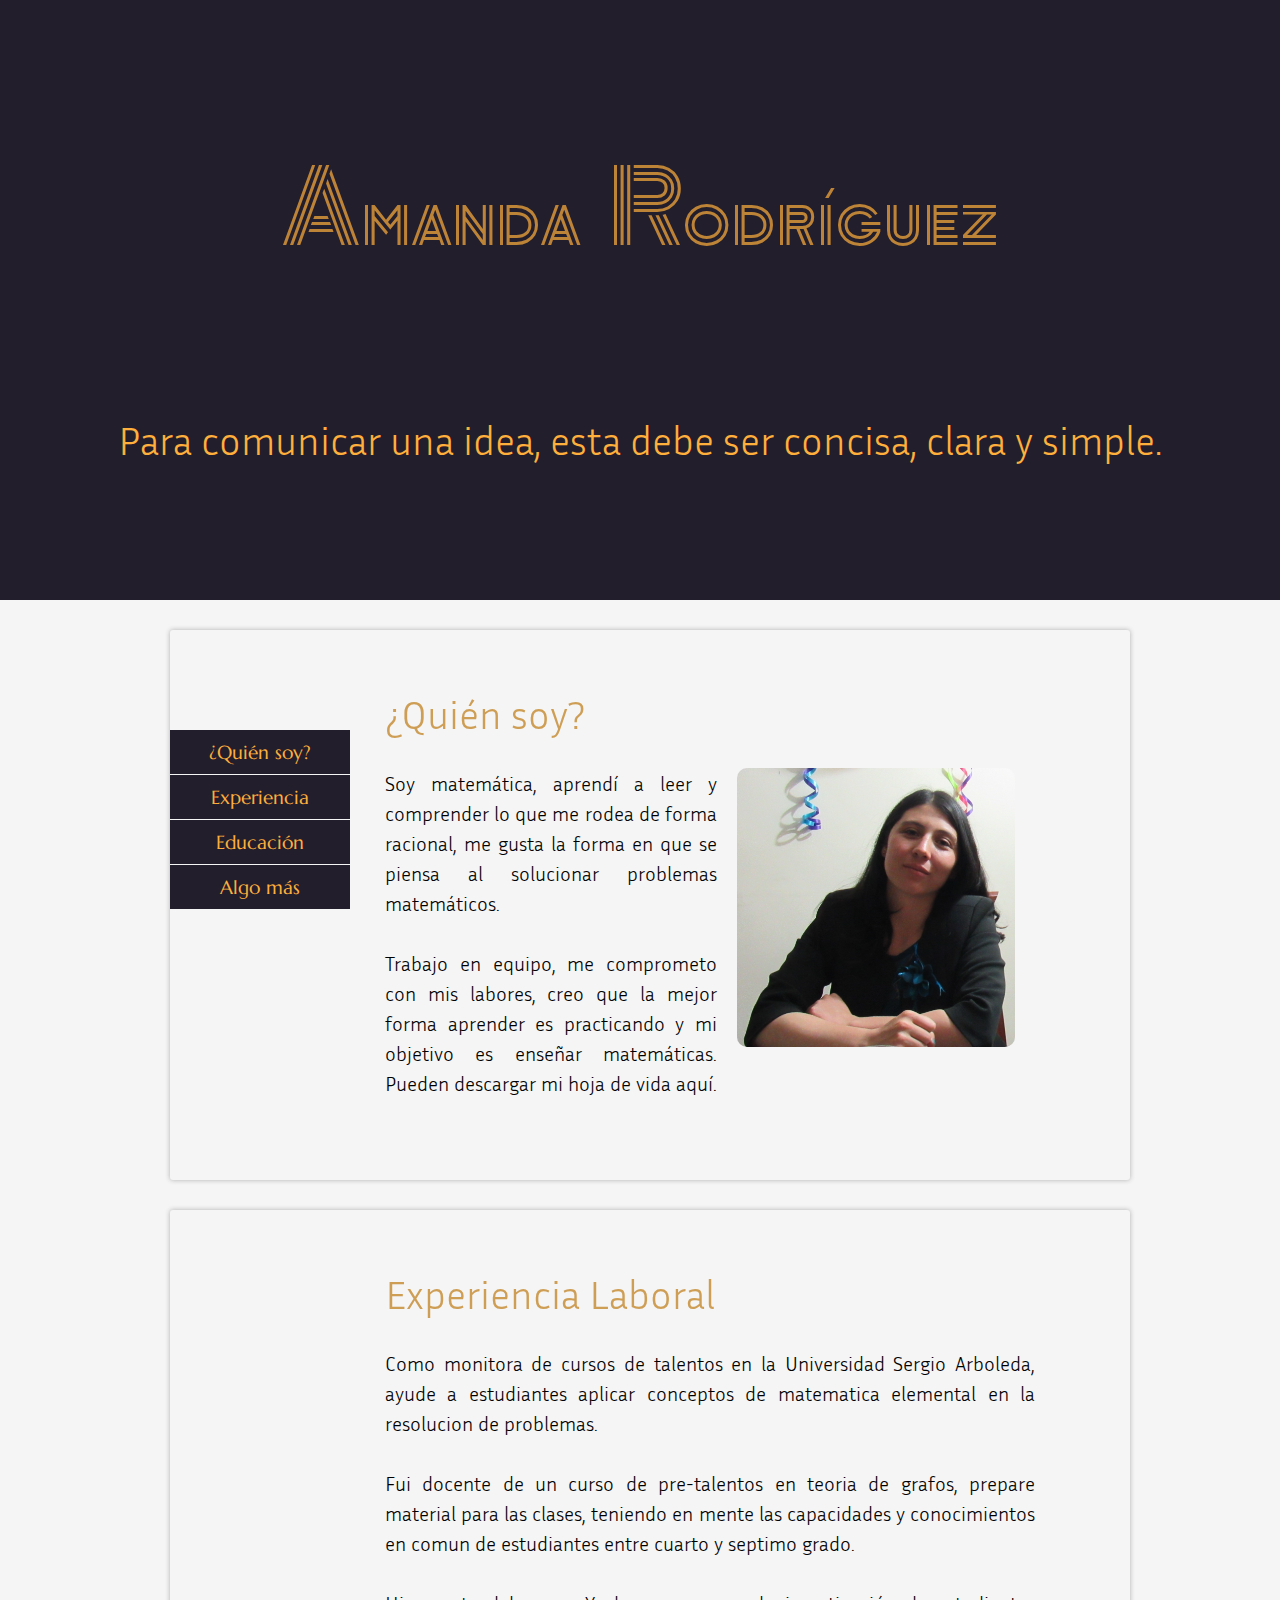
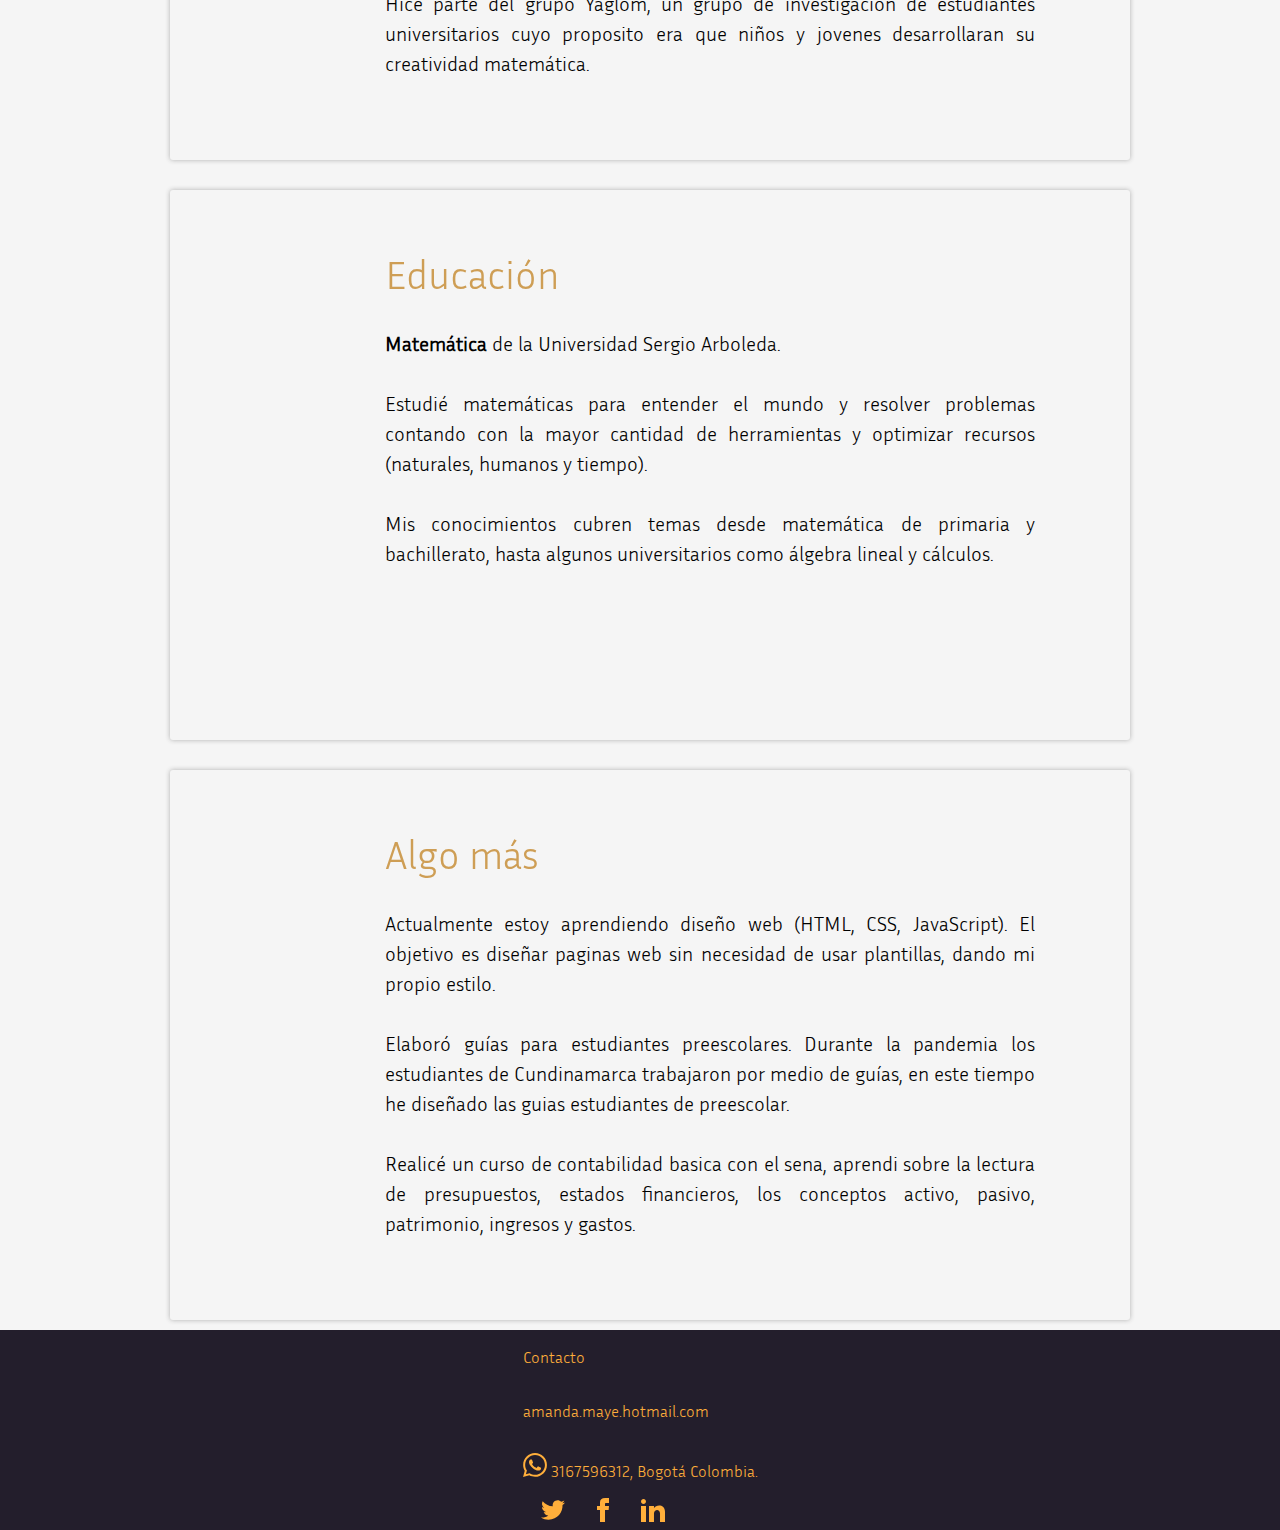
==== index.html @ 8778dc77 "imagen" ====
<!DOCTYPE html>
<html>
    <head>
        <title> Amanda Rodríguez
        </title>
        <link href="https://fonts.googleapis.com/css2?family=Zen+Tokyo+Zoo&display=swap" rel="stylesheet">
        <link href="https://fonts.googleapis.com/css2?family=Lora:ital@1&family=Zen+Tokyo+Zoo&display=swap" rel="stylesheet">
        
        <meta name="viewport" content="width=device-width, initial-scale=1">
        
        <!--Para dar una descripcion corta-->
        <meta property=’og:title’ content='Amanda Rodríguez'/>
        <meta property=’og:image’ content='https://ibb.co/yY8FyVw'/>
        <meta property=’og:description’ content='Pagina web personal, Matemática '/>
        <meta property=’og:url’ content='https://amanda-rodriguez.github.io/hojadevida/'/>
        <meta property='og:image:width' content='680' />
        <meta property='og:image:height' content='797' />
        <!-- TYPE BELOW IS PROBABLY: 'website' or 'article' or look on https://ogp.me/#types -->
        <meta property="og:type" content='website'/>

          <!--Fuentes que se usan-->
        <!--<link href="https://fonts.googleapis.com/css2?family=Marcellus&display=swap" rel="stylesheet">
        <link href="https://fonts.googleapis.com/css2?family=Paytone+One&display=swap" rel="stylesheet">-->
        
        <!--Archivos css-->
        <link href=css/hojauno-estilo1.css type="text/css" rel=stylesheet>
        <link href="css/hojauno-phone.css" type="text/css" rel="stylesheet">
        <link href="css/hojauno-pc.css" media="screen and (min-width: 1200px)" type="text/css" rel="stylesheet"/>
        
        <!--Archivo js-->
        <script type="text/javascript" src="jsmycv.js" defer></script>
    </head>
    <body>
        <div id=contenido>
            <header>
                <nav>
                    <ul>
                        <li  class="menu1"><a class="pronav" href="#perfil">¿Quién soy?</a></li>
                        <li  class="menu1"><a class="pronav" href="#experiencia">Experiencia</a></li>
                        <li  class="menu1"><a class="pronav" href="#educacion">Educación</a></li>
                        <li  class="menu1"><a class="pronav" href="#Intereses">Algo más</a></li>
                        <li  class="menu1"><a class="pronav" href="#contacto">Contacto</a></li>
                    </ul>
                </nav>
                <h1 id="titulo">Amanda Rodríguez</h1> 
                <div id=fondolo>
                    <div id="fotologo"></div> 
                </div>       
                <p id=comentario>
                    Para comunicar una idea, esta debe ser concisa, clara y simple.
                </p>
            </header>   
            <div id="secciones">
                <div id="nav2">
                        <ul>
                            <li><a  class="menu2" href="#perfil">¿Quién soy?</a></li>
                            <li><a  class="menu2" href="#experiencia">Experiencia</a></li>
                            <li><a  class="menu2" href="#educacion">Educación</a></li>
                            <li><a  class="menu2" href="#Intereses">Algo más</a></li>
                        </ul>
                </div>
                <div class="seccion" id="perfil">
                        <h2>¿Quién soy?</h2>
                            <p class="perfil texto"> 
                                <img id="fotoperfil" src="imagenes/fotom.png">
                                Soy matemática, aprendí a leer y comprender lo que me rodea de forma
                                racional, me gusta la forma en que se piensa al solucionar
                                problemas matemáticos.
                            </p>
                            <p class="perfil texto">
                                Trabajo en equipo,
                                me comprometo con mis labores,
                                creo que la mejor forma aprender es practicando y mi objetivo es enseñar matemáticas. 

                                Pueden descargar mi hoja de vida <a>aquí</a>.
                            </p>
                </div>
                <div class="seccion" id="experiencia">
                    <h2>Experiencia Laboral</h2>
                        <div class="fotoexperiencia"></div>
                        <p class="texto">
                            Como  monitora de cursos de talentos en la Universidad Sergio Arboleda, ayude a  estudiantes aplicar  conceptos de matematica elemental en la resolucion de problemas.              </p>
                        <p class="texto">
                            Fui docente de un curso de pre-talentos  en teoria de grafos, prepare material para las clases, teniendo en mente las capacidades y conocimientos en comun de estudiantes entre cuarto y septimo grado.
                        </p>
                        <p class="texto">
                            Hice parte del grupo Yaglom, un grupo de investigación de estudiantes universitarios 
                            cuyo proposito era que niños y jovenes desarrollaran su creatividad matemática.   
                        </p>
                </div>
                
                <div class="seccion" id="educacion">
                    <h2>Educación</h2>
                        <div class="foto2educacion"></div>
                        
                        <p class="texto">  <b>Matemática</b> de la Universidad Sergio Arboleda.</p> 
                       
                       <p class="texto"> Estudié matemáticas para entender el mundo y
                            resolver problemas contando con la mayor cantidad de herramientas y
                            optimizar recursos (naturales, humanos y tiempo). 
                        </p>
                        <p class="texto"> Mis conocimientos cubren temas desde matemática de primaria y
                            bachillerato, hasta algunos universitarios como álgebra lineal y cálculos. 
                        </p>
                </div>
                <div class="seccion" id="Intereses">
                    <h2>Algo más</h2>
                        <div class="fotocosas"></div>
                        <p class="texto">Actualmente estoy aprendiendo diseño web (HTML, CSS, JavaScript).
                             El objetivo es diseñar paginas web sin necesidad de usar plantillas,
                            dando mi propio estilo. </p>
                        <p class="texto"> Elaboró guías para estudiantes preescolares. Durante la pandemia los estudiantes de Cundinamarca 
                            trabajaron por medio de guías, en este tiempo he diseñado las guias estudiantes de preescolar.</p>
                        <p class="texto">Realicé un curso de contabilidad basica con el sena, aprendi 
                            sobre la lectura de presupuestos, estados financieros, los conceptos activo, pasivo,
                            patrimonio, ingresos y gastos.</p>
                        </div>
                
        </div>
    </div>
        <footer>
            <div id="footerdivision">
               <div class="hijo">
                  
               </div>
               <div class="hijo">
                   
               </div>
               <div class="hijo" id="contacto">
                    <p>Contacto</a></p>
                    <p>amanda.maye.hotmail.com</p>
                    <p> 
                        <svg width="24" height="24" viewBox="0 0 24 24" fill="#ffaf3b"><path d="M.057 
                            24l1.687-6.163c-1.041-1.804-1.588-3.849-1.587-5.946.003-6.556 5.338-11.891
                             11.893-11.891 3.181.001 6.167 1.24 8.413 3.488 2.245 2.248 3.481 5.236 3.48 
                            8.414-.003 6.557-5.338 11.892-11.893 11.892-1.99-.001-3.951-.5-5.688-1.448l-6.305 
                            1.654zm6.597-3.807c1.676.995 3.276 1.591 5.392 1.592 5.448 0 9.886-4.434
                             9.889-9.885.002-5.462-4.415-9.89-9.881-9.892-5.452 0-9.887 4.434-9.889 9.884-.001
                             2.225.651 3.891 1.746 5.634l-.999 3.648 
                            3.742-.981zm11.387-5.464c-.074-.124-.272-.198-.57-.347-.297-.149-1.758-.868-2.031-.967-.272-.099-.47-.149-.669.149-.198.297-.768.967-.941
                             1.165-.173.198-.347.223-.644.074-.297-.149-1.255-.462-2.39-1.475-.883-.788-1.48-1.761-1.653-2.059-.173-.297-.018-.458.13-.606.134-.133.297-.347.446-.521.151-.172.2-.296.3-.495.099-.198.05-.372-.025-.521-.075-.148-.669-1.611-.916-2.206-.242-.579-.487-.501-.669-.51l-.57-.01c-.198
                             0-.52.074-.792.372s-1.04 1.016-1.04 2.479 1.065 2.876 1.213 3.074c.149.198 2.095 3.2 5.076 
                            4.487.709.306 1.263.489 1.694.626.712.226 1.36.194 
                            1.872.118.571-.085 1.758-.719 2.006-1.413.248-.695.248-1.29.173-1.414z"/></svg> 

                    3167596312,  Bogotá Colombia.</p>

                    <div class="caja">

                        <div class="muñeco uno">
                           <a href="https://twitter.com/MayerlyRodrig19"> <svg  width="24" height="24" viewBox="0 0 24 24" fill="#ffaf3b"><path 
                            d="M24 4.557c-.883.392-1.832.656-2.828.775 1.017-.609 1.798-1.574 2.165-2.724-.951.564-2.005.974-3.127
                            1.195-.897-.957-2.178-1.555-3.594-1.555-3.179 0-5.515 2.966-4.797 6.045-4.091-.205-7.719-2.165-10.148-5.144-1.29 
                            2.213-.669 5.108 1.523 6.574-.806-.026-1.566-.247-2.229-.616-.054 2.281 1.581 4.415 3.949 4.89-.693.188-1.452.232-2.224.084.626 
                            1.956 2.444 3.379 4.6 3.419-2.07 1.623-4.678 2.348-7.29 2.04 2.179 1.397 4.768 2.212 7.548 2.212
                            9.142 0 14.307-7.721 13.995-14.646.962-.695 1.797-1.562 2.457-2.549z"/></svg></a>
                        </div>
                        <div class="muñeco dos">
                           <a href="https://www.facebook.com/mayerly.rodriguez.5070"> <svg  width="24" height="24" viewBox="0 0 24 24" fill="#ffaf3b"><path d="M9 
                                8h-3v4h3v12h5v-12h3.642l.358-4h-4v-1.667c0-.955.192-1.333 1.115-1.333h2.885v-5h-3.808c-3.596 
                                0-5.192 1.583-5.192 4.615v3.385z"/></svg></a>
                        </div>
                        <div class="muñeco tres">
                           <a href="https://www.linkedin.com/in/amanda-rodr%C3%ADguez-284a02108/"> <svg  width="24" height="24" viewBox="0 0 24 24" fill="#ffaf3b"><path d="M4.98 3.5c0 
                                1.381-1.11 2.5-2.48 2.5s-2.48-1.119-2.48-2.5c0-1.38 1.11-2.5 2.48-2.5s2.48 1.12 2.48 2.5zm.02 
                                4.5h-5v16h5v-16zm7.982 0h-4.968v16h4.969v-8.399c0-4.67 6.029-5.052 6.029 
                                0v8.399h4.988v-10.131c0-7.88-8.922-7.593-11.018-3.714v-2.155z"/></svg> </a>
                        </div>
                        
                    </div>
               </div>
            </div>
        </footer>
    </body>
</html>
---- css/hojauno-phone.css ----
body{
    min-width:320px;
}
/*Elementos del header*/
header{
    height: 100vh;    
}
#titulo{
    top: 80px;
    font-size: 60px;
}
#fotologo{
    position: relative;
    top: 50vh;
    margin: 0 auto 0 auto;
    width: 100px;
    height: 100px;
    border-radius: 100px;
    background-image: url(../imagenes/fotommaschiqui.png);
    background-size: cover;
    background-position: unset;
}
#comentario{
    bottom: 100px;
    font-size: 25px;
}
nav,#nav2{
    display: none;
}

/*Elementos de las secciones*/
.seccion{
    min-height:100vh;
    min-width: 300px;
    font-size:20px;
    margin: 10px;   
}
p{
    padding: 15px;
}
h2{
    font-size: 40px;
    padding: 15px;
}
footer{
    color:#ffaf3b;
    background-color: #231e2c;
    min-height:200px;
}

.hijo{
    padding: auto;
}
.caja{
    display: grid;
    margin-left: 20px;
    grid-template-columns: 50px 50px 50px 50px;
}
.muñeco{
    padding: auto;
}
/*cuadrar las imagenes, ademas del footer.
---- css/hojauno-pc.css ----
/*partes del header*/
header{
    height: 600px; 
}
#titulo{
    top:100px;
    padding: 50px;
    font-size:100px;
}
#botonmenu{
    display: none;
}
#fotologo{
    display:none;
}
#comentario{
    height: 240px;
    padding-top: 80px;
    font-size: 40px;
    bottom: 30px;
}

/* Partes de la navegacion*/
nav{
    display: block;
    position: fixed;
    width: 100%;  
    z-index: 1;  
    transform: translateY(-50px);
    transition: transform 0.5s;
}
.mostrarnav{
    transform: translateY(0px);
}
nav>ul{
    right: 0;
    width: 100%;
    height: 50px;
    list-style-type: none;
    margin: 0;
    padding: 15px;
}  
nav>li{
    padding: 10px 20px;
}
.menu1{
    display: inline;
    font-size: 23px;
    font-family:'indira', serif;
}
.pronav{
    padding: 30px;
}
/* Partes de la navegacion auxiliar*/
#nav2{
    display: block;
    width: 200px;
    height: 0;
    position:sticky;
    top:0;   
}
#nav2>ul{
    position: absolute;
    list-style-type: none;
    margin: 0;
    left: 10px;
    top: 100px;    
}
.menu2{
    display: block;
    width: 180px;
    padding: 10px;
    text-align: center;
    opacity: 1; 
    font-family:'Marcellus',serif;
    font-size: 19px;
    color:#FFAF3B;
    border-bottom: 1px solid rgb(245,245,245);
    background: #231e2c;
    transition: width .5s;   
}
.menu2:hover{
    width:200px;   
}
/* Partes secciones*/
#secciones{
    width: 960px;
    margin: auto;
}
.seccion{
   min-height: 550px;
    margin-top: 30px;
    width: 960px;
}

#fotoperfil{
    float:right;
    width: 278px;
    height: 279px;
    margin: 0 20px 20px 20px;
    border-radius: 10px;
}

/*Derecha solo aplica al formato pc, separa el nav2 del espacio de la seccion*/

.texto{
    width: 680px;
    text-align:justify;
    margin-left:200px;
}

h2{
    width: 100%;
    margin-left:200px;
}
#footerdivision{
    display: grid;
    grid-template-columns: auto auto auto auto;
}
.hijo{
    padding: auto;
}
.caja{
    display: grid;
    margin-left: 20px;
    grid-template-columns: 50px 50px 50px 50px;
}
.muñeco{
    padding: auto;
}

/* Aqui tengo que arreglar version solo pc y mandar lo otro a phone.*/
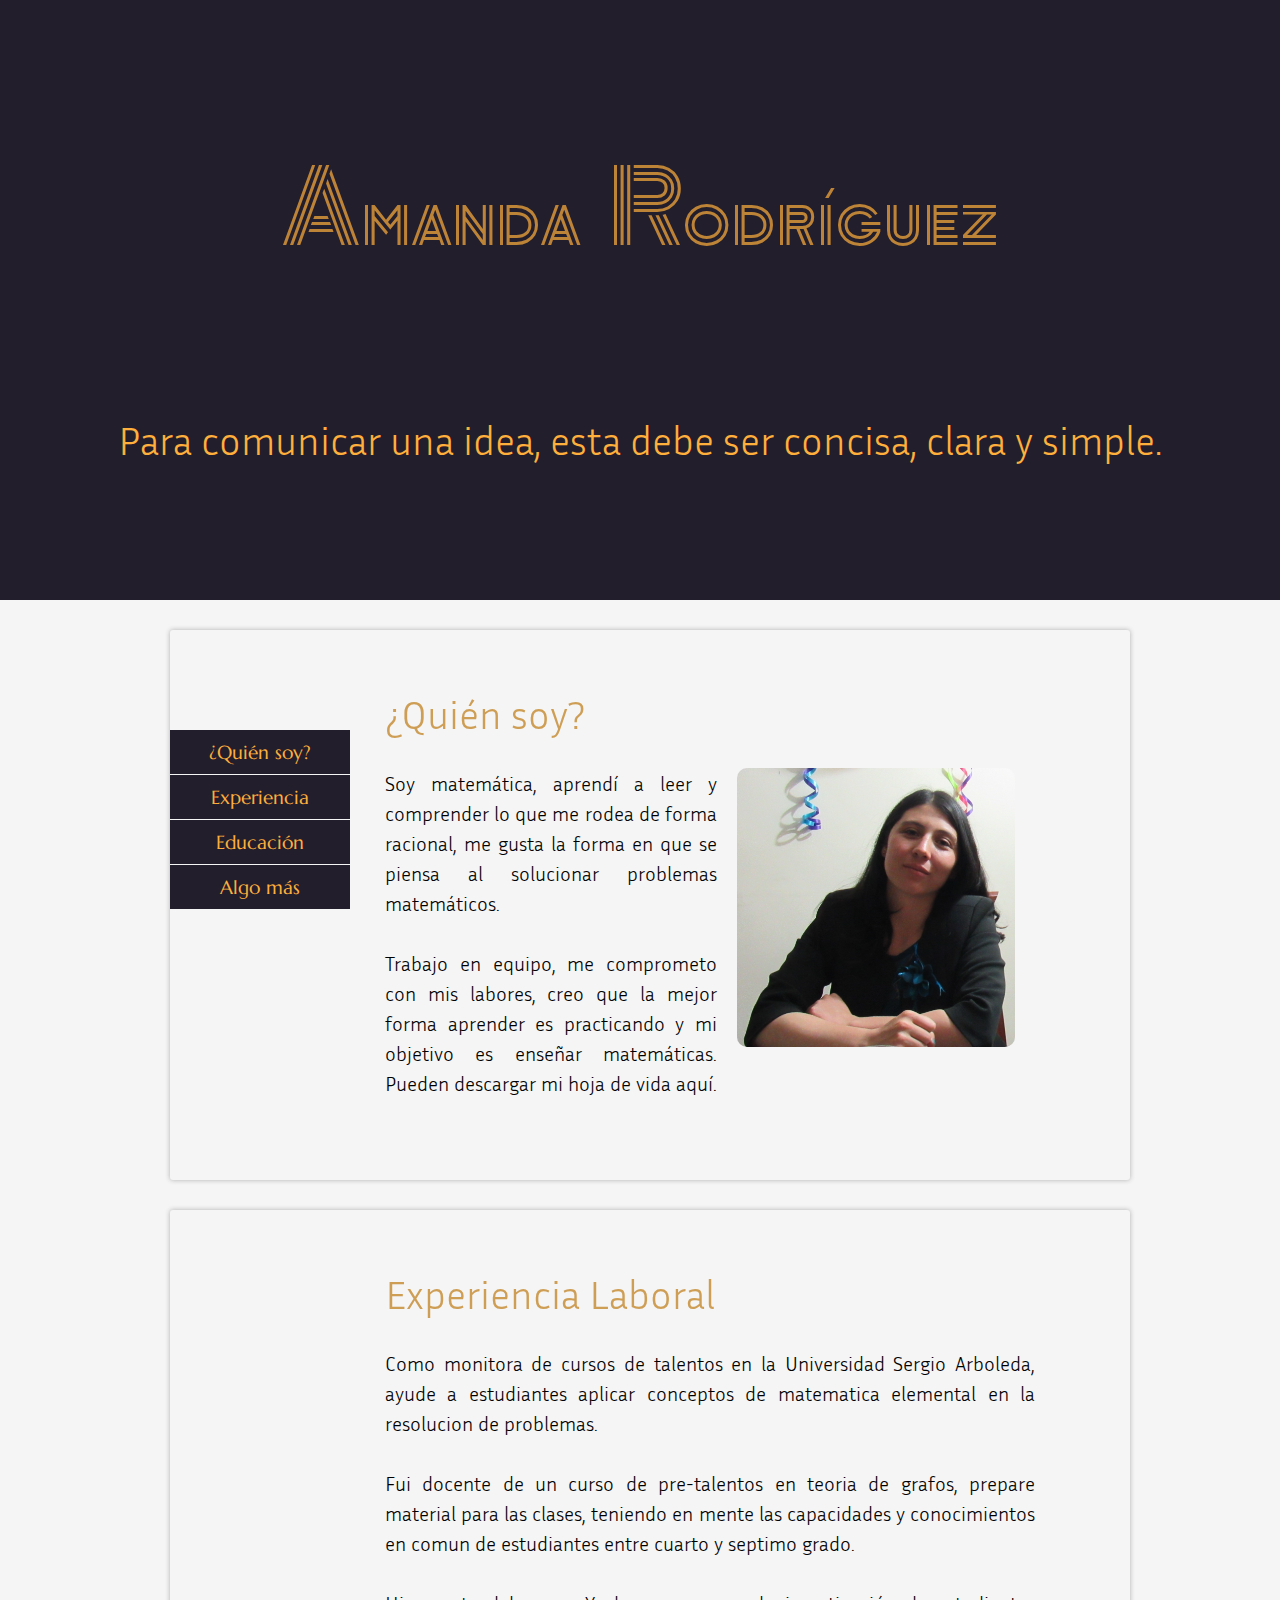
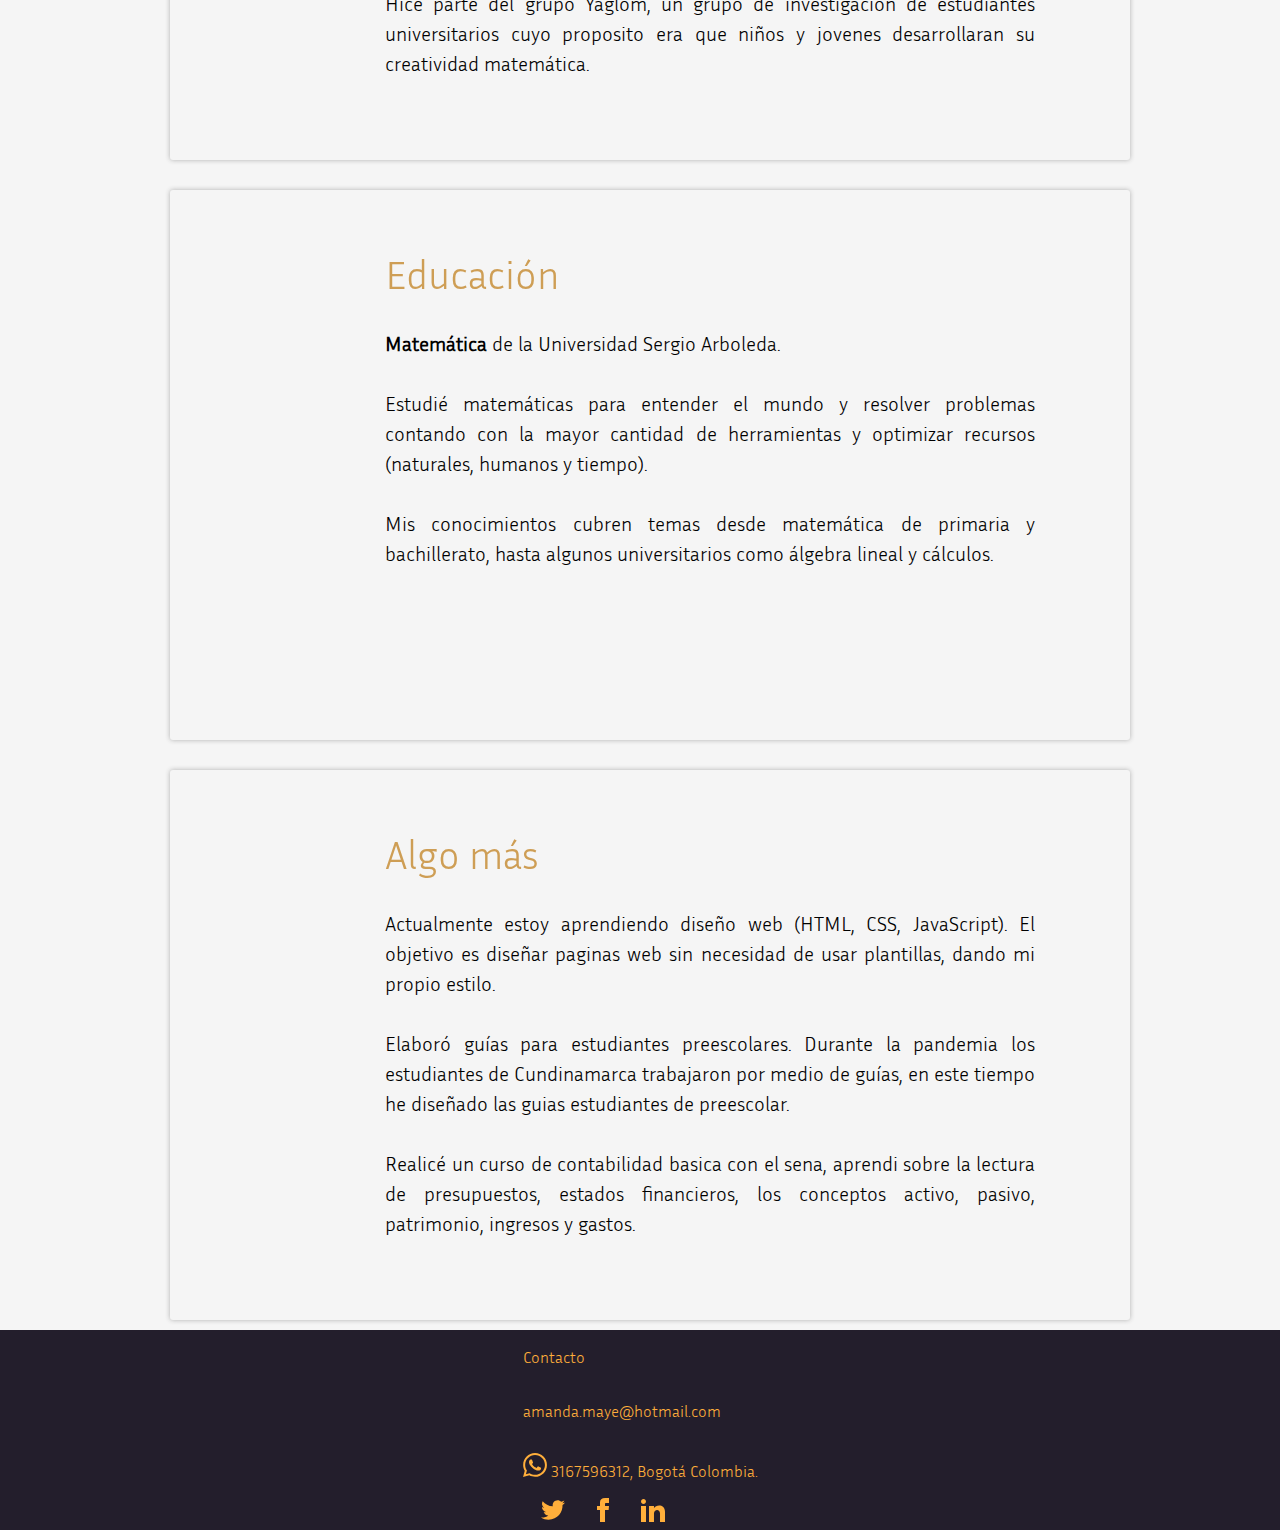
==== commit 4f01b496: "Update index.html" ====
--- a/index.html
+++ b/index.html
@@ -9,12 +9,12 @@
         <meta name="viewport" content="width=device-width, initial-scale=1">
         
         <!--Para dar una descripcion corta-->
-        <meta property=’og:title’ content='Amanda Rodríguez'/>
-        <meta property=’og:image’ content='https://ibb.co/yY8FyVw'/>
-        <meta property=’og:description’ content='Pagina web personal, Matemática '/>
-        <meta property=’og:url’ content='https://amanda-rodriguez.github.io/hojadevida/'/>
-        <meta property='og:image:width' content='680' />
-        <meta property='og:image:height' content='797' />
+        <meta property=’og:title’ content='TITLE OF YOUR WEBSITE'/>
+        <meta property=’og:image’ content='https://YOUR_THUMBNAIL_IMAGE_URL'/>
+        <meta property=’og:description’ content='DESCRIPTION OF YOUR SITE'/>
+        <meta property=’og:url’ content='URL OF YOUR WEBSITE'/>
+        <meta property='og:image:width' content='1200' />
+        <meta property='og:image:height' content='627' />
         <!-- TYPE BELOW IS PROBABLY: 'website' or 'article' or look on https://ogp.me/#types -->
         <meta property="og:type" content='website'/>
 
@@ -128,7 +128,7 @@
                </div>
                <div class="hijo" id="contacto">
                     <p>Contacto</a></p>
-                    <p>amanda.maye.hotmail.com</p>
+                    <p>amanda.maye@hotmail.com</p>
                     <p> 
                         <svg width="24" height="24" viewBox="0 0 24 24" fill="#ffaf3b"><path d="M.057 
                             24l1.687-6.163c-1.041-1.804-1.588-3.849-1.587-5.946.003-6.556 5.338-11.891
